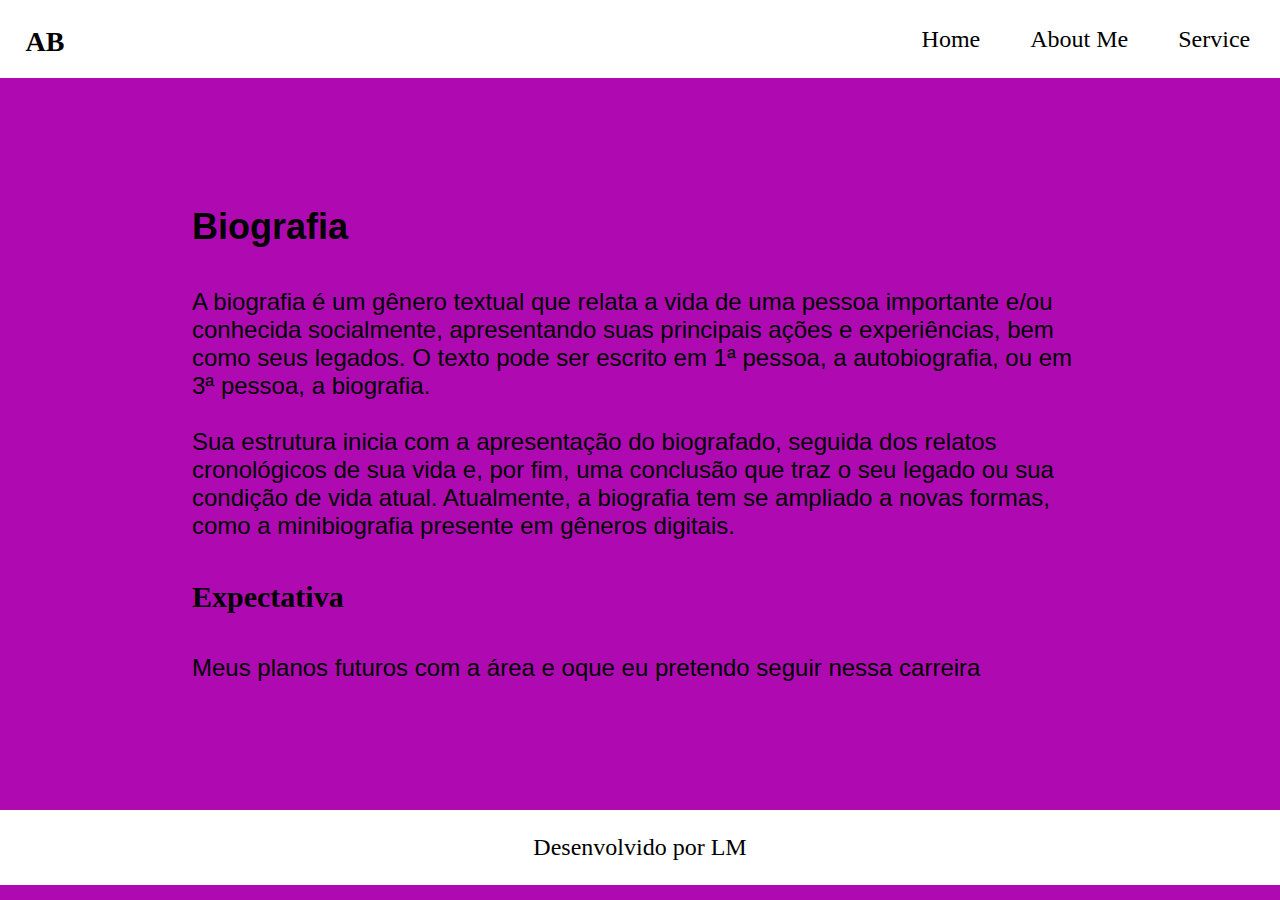
==== aboutme.html @ 59a6cdbc "commit" ====
<!DOCTYPE html>
<html lang="pt-br">
  <head>
    <meta charset="UTF-8" />
    <meta name="viewport" content="width=device-width, initial-scale=1.0" />
    <title>About-Me</title>
    <link rel="stylesheet" href="css/style.css">
  </head>

  <body>
    <header class="menu">
      <div>
        <h1 class="menu__logo"
          data-text-value="LM"
        >
        LM
        </h1>
      </div>
      <nav class="menu__aba">
        <a class="nav__menu__aba" href="index.html">Home</a>
        <a class="nav__menu__aba" href="aboutme.html">About Me</a>
        <a class="nav__menu__aba" href="service.html">Service</a>
      </nav>
    </header>
    <main class="introducao">
        <section class="introducao__conteudo">
            <h1 class="introducao__conteudo__titulo">Biografia</h1>
            <p class="introducao__conteudo__paragrafo">A biografia é um gênero textual que relata a vida de uma pessoa importante e/ou conhecida socialmente,
                apresentando suas principais ações e experiências, bem como seus legados. O texto pode ser escrito em 1ª pessoa, a autobiografia, ou em 3ª pessoa,
                 a biografia.
                <br>
                <br>
                Sua estrutura inicia com a apresentação do biografado, seguida dos relatos cronológicos de sua vida e, por fim, 
                uma conclusão que traz o seu legado ou sua condição de vida atual. Atualmente, a biografia tem se ampliado a novas formas, 
                como a minibiografia presente em gêneros digitais.
            </p>
            <h2 class="introducao__conteudo__subtitulo">Expectativa</h2>
            <p class="introducao__conteudo__paragrafo">Meus planos futuros com a área e oque eu pretendo seguir nessa carreira</p>
        </section>
    </main>
    <footer class="rodape">
      <p>Desenvolvido por LM</p>
    </footer>

    <script src="js/main.js"></script>
  </body>
</html>
---- css/style.css ----
* {
    margin: 0;
    padding: 0; 
}

body {
    height: 100vh;
    box-sizing: border-box;
    background-color: rgb(175, 10, 178);
    color: black;
}

.menu {
    padding: 2% 0% 2% 72%;
    background-color: white; /*COR DE FUNDO DA NAV*/
    text-decoration: none;
}

.menu__logo{
    float: left;
    font-weight: 700;
    font-size: 28px;
    margin: 0% -250%;    
}

.menu__aba {
    display: flex;
    gap: 50px;
}

.nav__menu__aba {
    font-size: 24px;
    font-weight: 500;
    color: black;
    text-decoration: none;
}

.introducao {
    margin: 10% 15%;
    display: flex;
    align-items: center;
    justify-content: space-between;
    color: black; /*TROCAR*/
}

.introducao__conteudo {
    width: 6125px;
    display: flex;
    flex-direction: column;
    gap: 40px;
}

.introducao__conteudo__titulo {
    font-size: 36px;
    font-family: Arial, Helvetica, sans-serif;
    color: black; /*TROCAR*/
}

.introducao__conteudo__subtitulo {
    font-size: 30px
}

.introducao__conteudo__paragrafo {
    font-size: 24px;
    font-family: Arial, Helvetica, sans-serif;
}

.apresentacao__conteudo__texto a{
    text-decoration: none;
    color: aqua;
}


.links {
    display: flex;
    flex-direction: column;
    justify-content: space-between;
    align-items: center;
    gap: 20px;
}

.subtitulo__links {
    font-family: Arial, Helvetica, sans-serif;
    font-weight: 400;
    font-size: 24px;
}

.links__link {
    /* background-color: aqua; */
    display: flex;
    justify-content: center;
    gap: 16px;
    border: 2px solid white; /* https://www.alura.com.br/artigos/css-border-estilizando-bordas-elementos-css?_gl=1*1le4djx*_ga*MTQ1NzUzNjc1Ni4xNzA4NjMwNjQw*_ga_1EPWSW3PCS*MTcxMzQ4MDY2NS4yMS4xLjE3MTM0ODM4OTcuMC4wLjA.*_fplc*QkI3aXZhbUxUJTJCejdvNHphM3IxMVR2TjJpazFSbWVsQ01KWnRETXozOUxKMmJISkFHSDlueXJ1WXhYdEludXpaYzlodWNvUFhsTHRqQkUyVEhtc054UHROTHBEalZ6OTRNMUNNZU9uc1dPVHptTGZOYmptTUhLZDlXV0wwWXclM0QlM0Q.*/
    width: 378px;
    text-align: center;
    border-radius: 8px;
    font-size: 24px;
    font-weight: 600;
    padding: 21.5px 0;
    text-decoration: none;
    color: white;
}

.links__link:hover {
    background-color: aquamarine;
    padding: 21.6px;
}

.rodape {
    padding: 24px;
    color: black;
    background-color: white;
    text-align: center;
    font-size: 24px;       
}
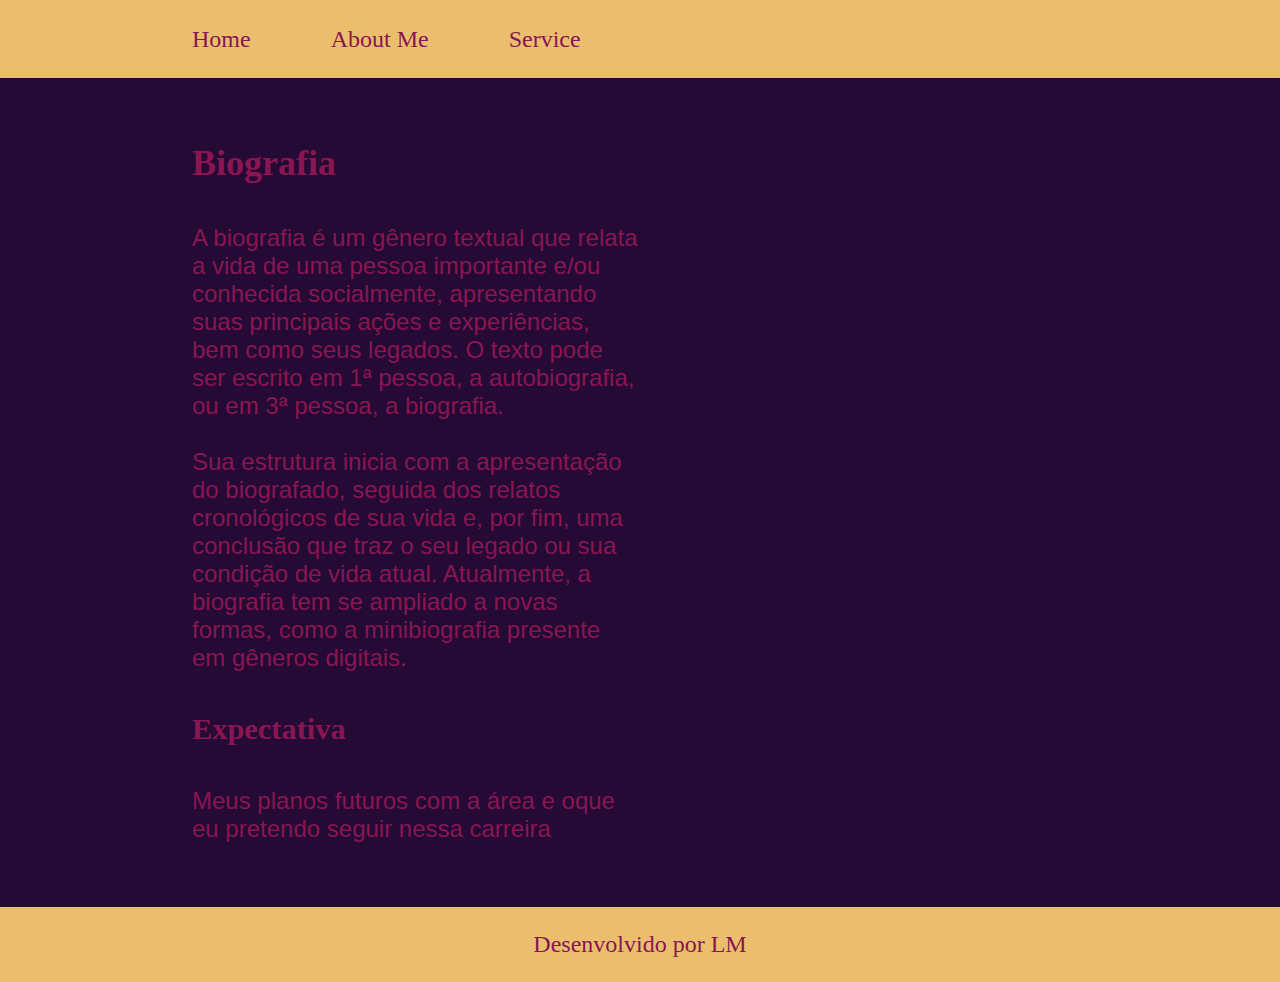
==== commit d34e07e6: "projeto futuro resolver erro" ====
--- a/aboutme.html
+++ b/aboutme.html
@@ -9,13 +9,13 @@
 
   <body>
     <header class="menu">
-      <div>
+      <!-- <div>
         <h1 class="menu__logo"
           data-text-value="LM"
         >
         LM
         </h1>
-      </div>
+      </div> -->
       <nav class="menu__aba">
         <a class="nav__menu__aba" href="index.html">Home</a>
         <a class="nav__menu__aba" href="aboutme.html">About Me</a>
--- a/css/style.css
+++ b/css/style.css
@@ -1,73 +1,84 @@
+/* ADD URL FONT */
+
+:root {
+    --cor-primaria: #240A34;
+    --cor-secundaria: #891652;
+    --cor-terciaria: #EABE6C;
+    --cor-hover: #FFEDD8;
+
+    --fonte-primaria: /*DEFINIR*/;
+    --fonte-secundaria: /*DEFINIR*/ ;
+}
+
 * {
     margin: 0;
     padding: 0; 
 }
 
 body {
-    height: 100vh;
     box-sizing: border-box;
-    background-color: rgb(175, 10, 178);
-    color: black;
+    background-color: var(--cor-primaria);
+    color: var(--cor-secundaria);
 }
 
 .menu {
-    padding: 2% 0% 2% 72%;
-    background-color: white; /*COR DE FUNDO DA NAV*/
-    text-decoration: none;
+    padding: 2vw 0vw 2vw 15vw;
+    background-color: var(--cor-terciaria); 
+    text-decoration: none; 
 }
 
-.menu__logo{
+/* .menu__logo{
     float: left;
     font-weight: 700;
-    font-size: 28px;
-    margin: 0% -250%;    
-}
+    font-size: 1.75rem;
+    margin: 0% -225%;
+} */
 
 .menu__aba {
     display: flex;
-    gap: 50px;
+    gap: 80px;
 }
 
 .nav__menu__aba {
-    font-size: 24px;
+    font-size: 1.5rem;
     font-weight: 500;
-    color: black;
+    color: var(--cor-secundaria);
     text-decoration: none;
 }
 
 .introducao {
-    margin: 10% 15%;
+    margin: 5% 15%;
     display: flex;
     align-items: center;
     justify-content: space-between;
-    color: black; /*TROCAR*/
+    color: var(--cor-secundaria); 
+    gap: 82px;
 }
 
 .introducao__conteudo {
-    width: 6125px;
+    width: 50%;
     display: flex;
     flex-direction: column;
     gap: 40px;
 }
 
 .introducao__conteudo__titulo {
-    font-size: 36px;
-    font-family: Arial, Helvetica, sans-serif;
-    color: black; /*TROCAR*/
+    font-size: 2.25rem;
+    font-family: Jacquard 12 Charted;
 }
 
 .introducao__conteudo__subtitulo {
-    font-size: 30px
+    font-size: 1.9rem;
 }
 
 .introducao__conteudo__paragrafo {
-    font-size: 24px;
+    font-size: 1.5rem;
     font-family: Arial, Helvetica, sans-serif;
 }
 
 .apresentacao__conteudo__texto a{
     text-decoration: none;
-    color: aqua;
+    color: var(--cor-terciaria);
 }
 
 
@@ -76,40 +87,63 @@
     flex-direction: column;
     justify-content: space-between;
     align-items: center;
-    gap: 20px;
+    gap: 32px;
 }
 
 .subtitulo__links {
     font-family: Arial, Helvetica, sans-serif;
     font-weight: 400;
-    font-size: 24px;
+    font-size: 1.5rem;
 }
 
 .links__link {
-    /* background-color: aqua; */
     display: flex;
     justify-content: center;
     gap: 16px;
-    border: 2px solid white; /* https://www.alura.com.br/artigos/css-border-estilizando-bordas-elementos-css?_gl=1*1le4djx*_ga*MTQ1NzUzNjc1Ni4xNzA4NjMwNjQw*_ga_1EPWSW3PCS*MTcxMzQ4MDY2NS4yMS4xLjE3MTM0ODM4OTcuMC4wLjA.*_fplc*QkI3aXZhbUxUJTJCejdvNHphM3IxMVR2TjJpazFSbWVsQ01KWnRETXozOUxKMmJISkFHSDlueXJ1WXhYdEludXpaYzlodWNvUFhsTHRqQkUyVEhtc054UHROTHBEalZ6OTRNMUNNZU9uc1dPVHptTGZOYmptTUhLZDlXV0wwWXclM0QlM0Q.*/
-    width: 378px;
+    border: 2px solid var(--cor-terciaria); 
+    width: 50%;
     text-align: center;
     border-radius: 8px;
-    font-size: 24px;
+    font-size: 1.5rem;
     font-weight: 600;
     padding: 21.5px 0;
     text-decoration: none;
-    color: white;
+    color: var(--cor-terciaria);
 }
 
 .links__link:hover {
-    background-color: aquamarine;
-    padding: 21.6px;
+    background-color: var(--cor-hover);
+    /* padding: 21.6px; */
+}
+
+.intro__img {
+    width: 50%;
 }
 
 .rodape {
     padding: 24px;
-    color: black;
-    background-color: white;
+    color: var(--cor-secundaria);
+    background-color: var(--cor-terciaria);
     text-align: center;
-    font-size: 24px;       
+    font-size: 1.5rem;       
+}
+
+@media (max-width: 1200px) {
+
+    .menu {
+        padding: 10%;
+    }
+
+    .menu__aba {
+        justify-content: center;
+    }
+
+    .introducao {
+        flex-direction: column-reverse;
+        padding: 5%;
+    }
+
+    .introducao__conteudo {
+        width: auto;
+    }
 }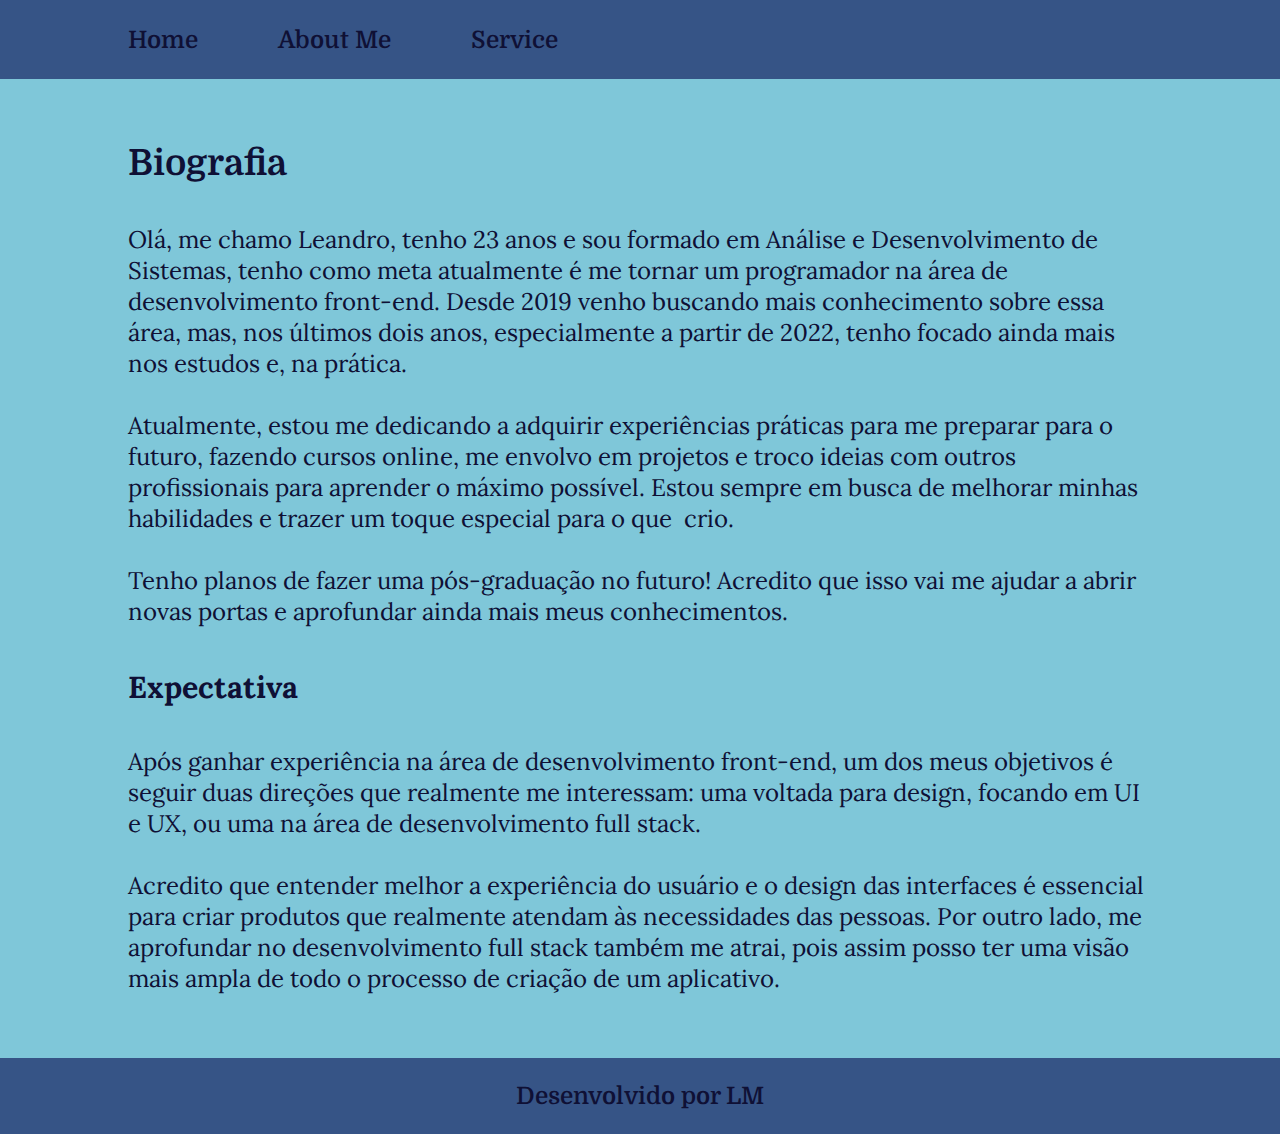
==== commit eb8dbc47: "add links, info em about me" ====
--- a/aboutme.html
+++ b/aboutme.html
@@ -25,17 +25,28 @@
     <main class="introducao">
         <section class="introducao__conteudo">
             <h1 class="introducao__conteudo__titulo">Biografia</h1>
-            <p class="introducao__conteudo__paragrafo">A biografia é um gênero textual que relata a vida de uma pessoa importante e/ou conhecida socialmente,
-                apresentando suas principais ações e experiências, bem como seus legados. O texto pode ser escrito em 1ª pessoa, a autobiografia, ou em 3ª pessoa,
-                 a biografia.
-                <br>
-                <br>
-                Sua estrutura inicia com a apresentação do biografado, seguida dos relatos cronológicos de sua vida e, por fim, 
-                uma conclusão que traz o seu legado ou sua condição de vida atual. Atualmente, a biografia tem se ampliado a novas formas, 
-                como a minibiografia presente em gêneros digitais.
+            <p class="introducao__conteudo__paragrafo"> Olá, me chamo Leandro, tenho 23 anos e sou formado em Análise e Desenvolvimento de Sistemas,
+              tenho como meta atualmente é me tornar um programador na área de desenvolvimento front-end. Desde 2019 venho buscando mais conhecimento sobre
+              essa área, mas, nos últimos dois anos, especialmente a partir de 2022, tenho focado ainda mais nos estudos e, na prática. 
+              <br>
+              <br>
+              Atualmente, estou me dedicando a adquirir experiências práticas para me preparar para o futuro, fazendo cursos online, 
+              me envolvo em projetos e troco ideias com outros profissionais para aprender o máximo possível. Estou sempre em busca de melhorar 
+              minhas habilidades e trazer um toque especial para o que  crio.
+              <br>
+              <br>
+              Tenho planos de fazer uma pós-graduação no futuro! Acredito que isso vai me ajudar a abrir novas portas e aprofundar
+              ainda mais meus conhecimentos.
             </p>
             <h2 class="introducao__conteudo__subtitulo">Expectativa</h2>
-            <p class="introducao__conteudo__paragrafo">Meus planos futuros com a área e oque eu pretendo seguir nessa carreira</p>
+            <p class="introducao__conteudo__paragrafo">Após ganhar experiência na área de desenvolvimento front-end, um dos meus objetivos é seguir duas direções 
+               que realmente me interessam: uma voltada para design, focando em UI e UX, ou uma na área de desenvolvimento full stack.
+              <br>
+              <br>
+              Acredito que entender melhor a experiência do usuário e o design das interfaces é essencial para criar produtos que realmente atendam às necessidades 
+              das pessoas. Por outro lado, me aprofundar no desenvolvimento full stack também me atrai, pois assim posso ter uma visão mais ampla de todo o processo de 
+              criação de um aplicativo.
+            </p>
         </section>
     </main>
     <footer class="rodape">
--- a/css/style.css
+++ b/css/style.css
@@ -1,13 +1,16 @@
 /* ADD URL FONT */
 
+@import url('https://fonts.googleapis.com/css2?family=Domine:wght@400..700&family=Lora:ital,wght@0,400..700;1,400..700&display=swap');
+@import url('https://fonts.googleapis.com/css2?family=Lora:ital,wght@0,400..700;1,400..700&display=swap');
+
 :root {
-    --cor-primaria: #240A34;
-    --cor-secundaria: #891652;
-    --cor-terciaria: #EABE6C;
-    --cor-hover: #FFEDD8;
-
-    --fonte-primaria: /*DEFINIR*/;
-    --fonte-secundaria: /*DEFINIR*/ ;
+    --cor-primaria: #7FC7D9;
+    --cor-secundaria: #0F1035;
+    --cor-terciaria: #365486;
+    --cor-hover: #DCF2F1;
+
+    --fonte-primaria: "Domine";
+    --fonte-secundaria: "Lora";
 }
 
 * {
@@ -37,12 +40,13 @@
 .menu__aba {
     display: flex;
     gap: 80px;
+    font-family: var(--fonte-primaria);
 }
 
 .nav__menu__aba {
     font-size: 1.5rem;
-    font-weight: 500;
     color: var(--cor-secundaria);
+    font-weight: 600;
     text-decoration: none;
 }
 
@@ -52,11 +56,13 @@
     align-items: center;
     justify-content: space-between;
     color: var(--cor-secundaria); 
+    font-family: var(--fonte-secundaria);
+    font-weight: 300;
     gap: 82px;
 }
 
 .introducao__conteudo {
-    width: 50%;
+    /* width: 50%;  MUDAR QND ADD FOTO*/
     display: flex;
     flex-direction: column;
     gap: 40px;
@@ -64,7 +70,7 @@
 
 .introducao__conteudo__titulo {
     font-size: 2.25rem;
-    font-family: Jacquard 12 Charted;
+    font-family: var(--fonte-primaria);
 }
 
 .introducao__conteudo__subtitulo {
@@ -73,7 +79,7 @@
 
 .introducao__conteudo__paragrafo {
     font-size: 1.5rem;
-    font-family: Arial, Helvetica, sans-serif;
+    font-family: var(--fonte-secundaria);
 }
 
 .apresentacao__conteudo__texto a{
@@ -91,15 +97,15 @@
 }
 
 .subtitulo__links {
-    font-family: Arial, Helvetica, sans-serif;
-    font-weight: 400;
+    font-family: var(--fonte-primaria);
+    font-weight: 900;
     font-size: 1.5rem;
 }
 
 .links__link {
     display: flex;
     justify-content: center;
-    gap: 16px;
+    gap: 30px;
     border: 2px solid var(--cor-terciaria); 
     width: 50%;
     text-align: center;
@@ -113,37 +119,92 @@
 
 .links__link:hover {
     background-color: var(--cor-hover);
-    /* padding: 21.6px; */
-}
-
-.intro__img {
+    padding: 1.35rem;
+}
+
+/* .intro__img {
     width: 50%;
-}
+} */
 
 .rodape {
     padding: 24px;
     color: var(--cor-secundaria);
     background-color: var(--cor-terciaria);
+    font-family: var(--fonte-primaria);
+    font-weight: 600;
     text-align: center;
     font-size: 1.5rem;       
 }
 
-@media (max-width: 1200px) {
-
+@media (max-width: 1728px) {
     .menu {
-        padding: 10%;
-    }
-
+        padding: 2vw 0vw 2vw 10vw;
+    }
+
+    .introducao {
+        margin: 5% 10%;
+        gap: 50px;
+    }
+}
+
+@media (max-width: 1024px) {
     .menu__aba {
-        justify-content: center;
+        align-items: center;
+        gap: 20px;
     }
 
     .introducao {
-        flex-direction: column-reverse;
-        padding: 5%;
-    }
-
-    .introducao__conteudo {
-        width: auto;
-    }
-}+        margin: 5% 5%;
+        flex-direction: column;
+        align-items: flex-start;
+        gap: 30px;
+    }
+
+    .introducao__conteudo__titulo {
+        font-size: 2rem;
+    }
+
+    .introducao__conteudo__subtitulo {
+        font-size: 1.75rem;
+    }
+
+    .introducao__conteudo__paragrafo {
+        font-size: 1.25rem;
+    }
+}
+
+@media (max-width: 480px) {
+    .menu__aba {
+        flex-direction: column;
+        align-items: center;
+        gap: 10px;
+    }
+
+    .introducao {
+        margin: 5% 5%;
+        flex-direction: column;
+        align-items: center;
+        gap: 20px;
+    }
+
+    .introducao__conteudo__titulo {
+        font-size: 1.75rem;
+    }
+
+    .introducao__conteudo__subtitulo {
+        font-size: 1.5rem;
+    }
+
+    .introducao__conteudo__paragrafo {
+        font-size: 1rem;
+    }
+
+    .links__link {
+        width: 50%;
+        font-size: 1.25rem;
+    }
+
+    .rodape {
+        font-size: 1.25rem;
+    }
+}
